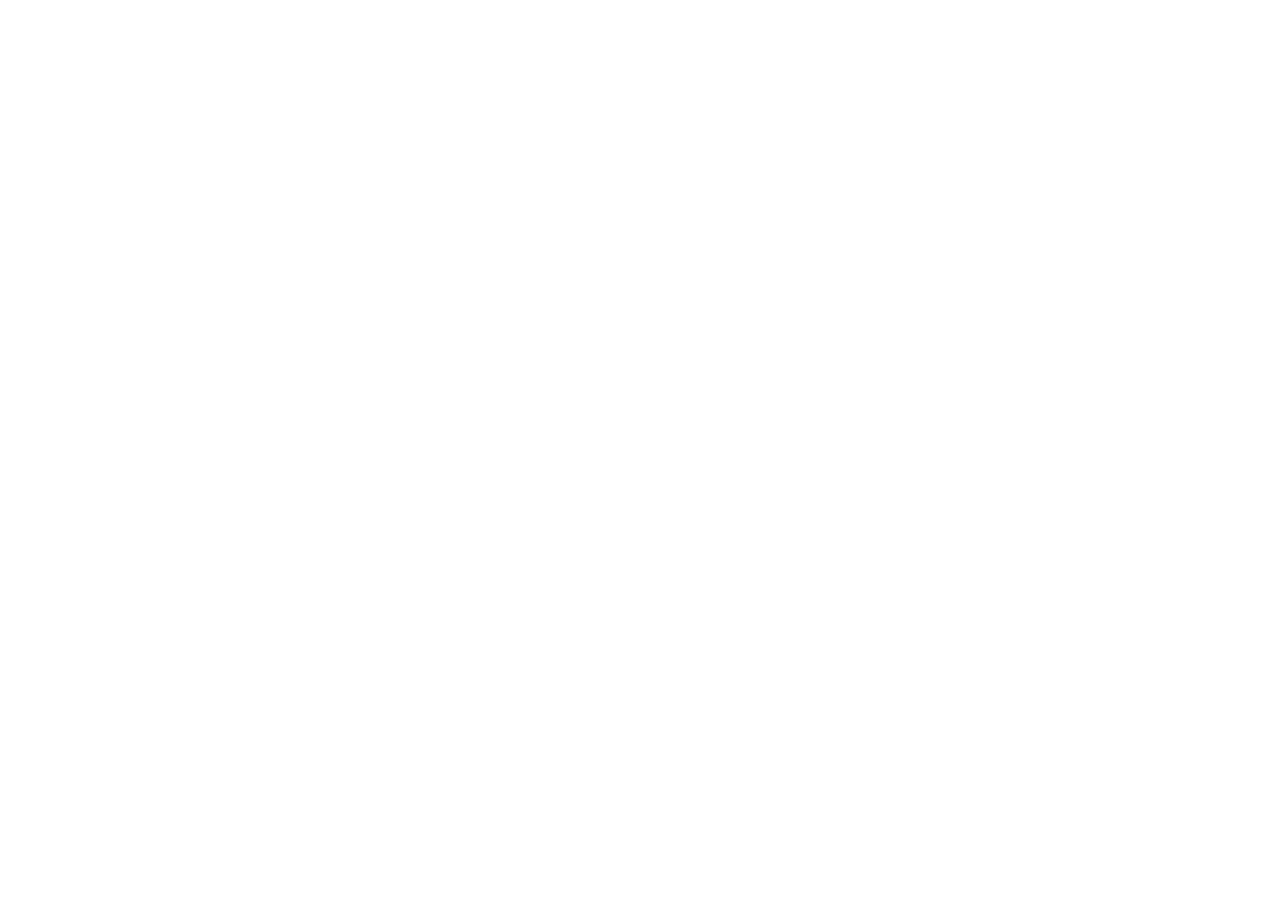
==== login.html @ 003c4fd1 "本地初始化" ====
<!DOCTYPE html>
<html lang="zh-CN">

<head>
    <meta charset="UTF-8">
    <meta name="viewport" content="width=device-width, user-scalable=no, initial-scale=1.0, maximum-scale=1.0, minimum-scale=1.0">
    <meta http-equiv="X-UA-Compatible" content="ie=edge">
    <title>Document</title>
</head>

<body>

</body>

</html>
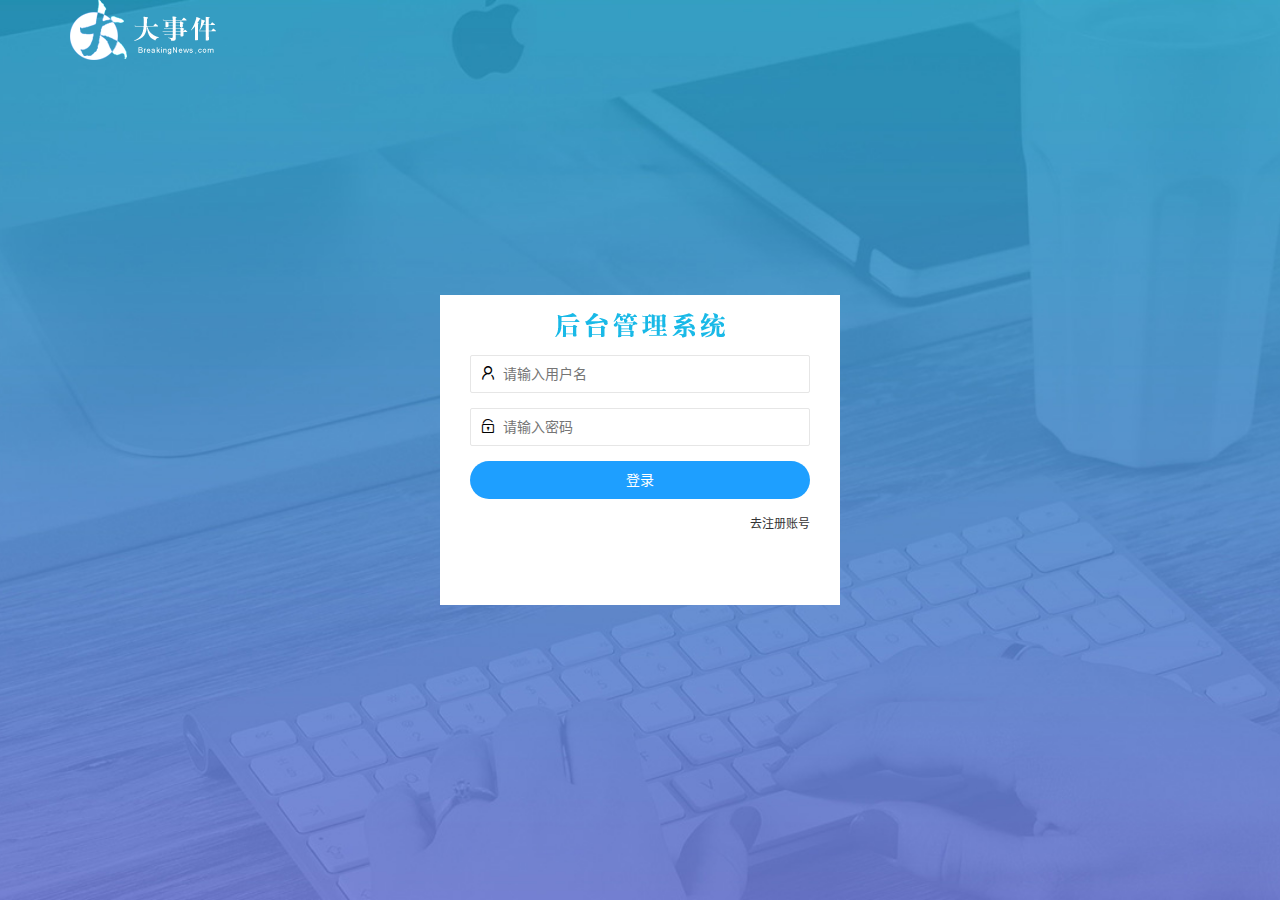
==== commit de3a3afa: "登陆界面完成" ====
--- a/login.html
+++ b/login.html
@@ -3,13 +3,93 @@
 
 <head>
     <meta charset="UTF-8">
-    <meta name="viewport" content="width=device-width, user-scalable=no, initial-scale=1.0, maximum-scale=1.0, minimum-scale=1.0">
+    <meta name="viewport"
+        content="width=device-width, user-scalable=no, initial-scale=1.0, maximum-scale=1.0, minimum-scale=1.0">
     <meta http-equiv="X-UA-Compatible" content="ie=edge">
     <title>Document</title>
+    <!-- 导入cyi的样式 -->
+    <link rel="stylesheet" href="./assets/lib/layui/css/layui.css">
+    <link rel="stylesheet" href="./assets/css/login.css">
 </head>
 
 <body>
+    <!-- 头部的 Logo 区域 -->
+    <div class="layui-main">
+        <img src="/assets/images/logo.png" alt="" />
+    </div>
 
+    <!-- 登录注册区域 -->
+    <div class="loginAndRegBox">
+        <div class="title-box"></div>
+        <!-- 登录的div -->
+        <div class="login-box">
+
+            <!-- 登录的表单 -->
+            <form class="layui-form" action="" id="form_login">
+                <!-- 用户名 -->
+                <div class="layui-form-item">
+                    <i class="layui-icon layui-icon-username"></i>
+                    <input type="text" name="username" required lay-verify="required" placeholder="请输入用户名"
+                        autocomplete="off" class="layui-input" />
+                </div>
+                <!-- 密码 -->
+                <div class="layui-form-item">
+                    <i class="layui-icon layui-icon-password"></i>
+                    <input type="password" name="password" required lay-verify="required|pwd" placeholder="请输入密码"
+                        autocomplete="off" class="layui-input" />
+                </div>
+                <!-- 登录按钮 -->
+                <div class="layui-form-item">
+                    <!-- 注意：表单提交按钮和普通按钮的区别，就是 lay-submit 属性 -->
+                    <button class="layui-btn layui-btn-radius layui-btn-normal layui-btn-fluid" lay-submit>登录</button>
+                </div>
+                <div class="layui-form-item links">
+                    <a href="javascript:;" id="link_reg">去注册账号</a>
+                </div>
+            </form>
+
+        </div>
+        <!-- 注册的div -->
+        <div class="reg-box">
+            <!-- 注册的表单 -->
+            <form class="layui-form" id="form_reg">
+                <!-- 用户名 -->
+                <div class="layui-form-item">
+                    <i class="layui-icon layui-icon-username"></i>
+                    <input type="text" name="username" required lay-verify="required" placeholder="请输入用户名"
+                        autocomplete="off" class="layui-input" />
+                </div>
+                <!-- 密码 -->
+                <div class="layui-form-item">
+                    <i class="layui-icon layui-icon-password"></i>
+                    <input type="password" name="password" required lay-verify="required|pwd" placeholder="请输入密码"
+                        autocomplete="off" class="layui-input" />
+                </div>
+                <!-- 密码确认框 -->
+                <div class="layui-form-item">
+                    <i class="layui-icon layui-icon-password"></i>
+                    <input type="password" name="repassword" required lay-verify="required|pwd|repwd" placeholder="再次确认密码"
+                        autocomplete="off" class="layui-input" />
+                </div>
+                <!-- 注册按钮 -->
+                <div class="layui-form-item">
+                    <!-- 注意：表单提交按钮和普通按钮的区别，就是 lay-submit 属性 -->
+                    <button class="layui-btn layui-btn-radius layui-btn-normal layui-btn-fluid" lay-submit>注册</button>
+                </div>
+                <div class="layui-form-item links">
+                    <a href="javascript:;" id="link_login">去登录</a>
+                </div>
+            </form>
+        </div>
+    </div>
+    <!-- 导入layui的js -->
+    <script src="./assets/lib/layui/layui.all.js"></script>
+    <!-- 导入jQuery -->
+    <script src="./assets/lib/jquery.js"></script>
+    <!-- 导入自己的封装js文件 -->
+    <script src="./assets/js/baseAPI.js"></script>
+    <!-- 导入自己的js文件 -->
+    <script src="./assets/js/login.js"></script>
 </body>
 
 </html>--- a/assets/lib/layui/css/layui.css
+++ b/assets/lib/layui/css/layui.css
@@ -0,0 +1,2 @@
+/** layui-v2.5.5 MIT License By https://www.layui.com */
+ .layui-inline,img{display:inline-block;vertical-align:middle}h1,h2,h3,h4,h5,h6{font-weight:400}.layui-edge,.layui-header,.layui-inline,.layui-main{position:relative}.layui-body,.layui-edge,.layui-elip{overflow:hidden}.layui-btn,.layui-edge,.layui-inline,img{vertical-align:middle}.layui-btn,.layui-disabled,.layui-icon,.layui-unselect{-moz-user-select:none;-webkit-user-select:none;-ms-user-select:none}.layui-elip,.layui-form-checkbox span,.layui-form-pane .layui-form-label{text-overflow:ellipsis;white-space:nowrap}.layui-breadcrumb,.layui-tree-btnGroup{visibility:hidden}blockquote,body,button,dd,div,dl,dt,form,h1,h2,h3,h4,h5,h6,input,li,ol,p,pre,td,textarea,th,ul{margin:0;padding:0;-webkit-tap-highlight-color:rgba(0,0,0,0)}a:active,a:hover{outline:0}img{border:none}li{list-style:none}table{border-collapse:collapse;border-spacing:0}h4,h5,h6{font-size:100%}button,input,optgroup,option,select,textarea{font-family:inherit;font-size:inherit;font-style:inherit;font-weight:inherit;outline:0}pre{white-space:pre-wrap;white-space:-moz-pre-wrap;white-space:-pre-wrap;white-space:-o-pre-wrap;word-wrap:break-word}body{line-height:24px;font:14px Helvetica Neue,Helvetica,PingFang SC,Tahoma,Arial,sans-serif}hr{height:1px;margin:10px 0;border:0;clear:both}a{color:#333;text-decoration:none}a:hover{color:#777}a cite{font-style:normal;*cursor:pointer}.layui-border-box,.layui-border-box *{box-sizing:border-box}.layui-box,.layui-box *{box-sizing:content-box}.layui-clear{clear:both;*zoom:1}.layui-clear:after{content:'\20';clear:both;*zoom:1;display:block;height:0}.layui-inline{*display:inline;*zoom:1}.layui-edge{display:inline-block;width:0;height:0;border-width:6px;border-style:dashed;border-color:transparent}.layui-edge-top{top:-4px;border-bottom-color:#999;border-bottom-style:solid}.layui-edge-right{border-left-color:#999;border-left-style:solid}.layui-edge-bottom{top:2px;border-top-color:#999;border-top-style:solid}.layui-edge-left{border-right-color:#999;border-right-style:solid}.layui-disabled,.layui-disabled:hover{color:#d2d2d2!important;cursor:not-allowed!important}.layui-circle{border-radius:100%}.layui-show{display:block!important}.layui-hide{display:none!important}@font-face{font-family:layui-icon;src:url(../font/iconfont.eot?v=250);src:url(../font/iconfont.eot?v=250#iefix) format('embedded-opentype'),url(../font/iconfont.woff2?v=250) format('woff2'),url(../font/iconfont.woff?v=250) format('woff'),url(../font/iconfont.ttf?v=250) format('truetype'),url(../font/iconfont.svg?v=250#layui-icon) format('svg')}.layui-icon{font-family:layui-icon!important;font-size:16px;font-style:normal;-webkit-font-smoothing:antialiased;-moz-osx-font-smoothing:grayscale}.layui-icon-reply-fill:before{content:"\e611"}.layui-icon-set-fill:before{content:"\e614"}.layui-icon-menu-fill:before{content:"\e60f"}.layui-icon-search:before{content:"\e615"}.layui-icon-share:before{content:"\e641"}.layui-icon-set-sm:before{content:"\e620"}.layui-icon-engine:before{content:"\e628"}.layui-icon-close:before{content:"\1006"}.layui-icon-close-fill:before{content:"\1007"}.layui-icon-chart-screen:before{content:"\e629"}.layui-icon-star:before{content:"\e600"}.layui-icon-circle-dot:before{content:"\e617"}.layui-icon-chat:before{content:"\e606"}.layui-icon-release:before{content:"\e609"}.layui-icon-list:before{content:"\e60a"}.layui-icon-chart:before{content:"\e62c"}.layui-icon-ok-circle:before{content:"\1005"}.layui-icon-layim-theme:before{content:"\e61b"}.layui-icon-table:before{content:"\e62d"}.layui-icon-right:before{content:"\e602"}.layui-icon-left:before{content:"\e603"}.layui-icon-cart-simple:before{content:"\e698"}.layui-icon-face-cry:before{content:"\e69c"}.layui-icon-face-smile:before{content:"\e6af"}.layui-icon-survey:before{content:"\e6b2"}.layui-icon-tree:before{content:"\e62e"}.layui-icon-upload-circle:before{content:"\e62f"}.layui-icon-add-circle:before{content:"\e61f"}.layui-icon-download-circle:before{content:"\e601"}.layui-icon-templeate-1:before{content:"\e630"}.layui-icon-util:before{content:"\e631"}.layui-icon-face-surprised:before{content:"\e664"}.layui-icon-edit:before{content:"\e642"}.layui-icon-speaker:before{content:"\e645"}.layui-icon-down:before{content:"\e61a"}.layui-icon-file:before{content:"\e621"}.layui-icon-layouts:before{content:"\e632"}.layui-icon-rate-half:before{content:"\e6c9"}.layui-icon-add-circle-fine:before{content:"\e608"}.layui-icon-prev-circle:before{content:"\e633"}.layui-icon-read:before{content:"\e705"}.layui-icon-404:before{content:"\e61c"}.layui-icon-carousel:before{content:"\e634"}.layui-icon-help:before{content:"\e607"}.layui-icon-code-circle:before{content:"\e635"}.layui-icon-water:before{content:"\e636"}.layui-icon-username:before{content:"\e66f"}.layui-icon-find-fill:before{content:"\e670"}.layui-icon-about:before{content:"\e60b"}.layui-icon-location:before{content:"\e715"}.layui-icon-up:before{content:"\e619"}.layui-icon-pause:before{content:"\e651"}.layui-icon-date:before{content:"\e637"}.layui-icon-layim-uploadfile:before{content:"\e61d"}.layui-icon-delete:before{content:"\e640"}.layui-icon-play:before{content:"\e652"}.layui-icon-top:before{content:"\e604"}.layui-icon-friends:before{content:"\e612"}.layui-icon-refresh-3:before{content:"\e9aa"}.layui-icon-ok:before{content:"\e605"}.layui-icon-layer:before{content:"\e638"}.layui-icon-face-smile-fine:before{content:"\e60c"}.layui-icon-dollar:before{content:"\e659"}.layui-icon-group:before{content:"\e613"}.layui-icon-layim-download:before{content:"\e61e"}.layui-icon-picture-fine:before{content:"\e60d"}.layui-icon-link:before{content:"\e64c"}.layui-icon-diamond:before{content:"\e735"}.layui-icon-log:before{content:"\e60e"}.layui-icon-rate-solid:before{content:"\e67a"}.layui-icon-fonts-del:before{content:"\e64f"}.layui-icon-unlink:before{content:"\e64d"}.layui-icon-fonts-clear:before{content:"\e639"}.layui-icon-triangle-r:before{content:"\e623"}.layui-icon-circle:before{content:"\e63f"}.layui-icon-radio:before{content:"\e643"}.layui-icon-align-center:before{content:"\e647"}.layui-icon-align-right:before{content:"\e648"}.layui-icon-align-left:before{content:"\e649"}.layui-icon-loading-1:before{content:"\e63e"}.layui-icon-return:before{content:"\e65c"}.layui-icon-fonts-strong:before{content:"\e62b"}.layui-icon-upload:before{content:"\e67c"}.layui-icon-dialogue:before{content:"\e63a"}.layui-icon-video:before{content:"\e6ed"}.layui-icon-headset:before{content:"\e6fc"}.layui-icon-cellphone-fine:before{content:"\e63b"}.layui-icon-add-1:before{content:"\e654"}.layui-icon-face-smile-b:before{content:"\e650"}.layui-icon-fonts-html:before{content:"\e64b"}.layui-icon-form:before{content:"\e63c"}.layui-icon-cart:before{content:"\e657"}.layui-icon-camera-fill:before{content:"\e65d"}.layui-icon-tabs:before{content:"\e62a"}.layui-icon-fonts-code:before{content:"\e64e"}.layui-icon-fire:before{content:"\e756"}.layui-icon-set:before{content:"\e716"}.layui-icon-fonts-u:before{content:"\e646"}.layui-icon-triangle-d:before{content:"\e625"}.layui-icon-tips:before{content:"\e702"}.layui-icon-picture:before{content:"\e64a"}.layui-icon-more-vertical:before{content:"\e671"}.layui-icon-flag:before{content:"\e66c"}.layui-icon-loading:before{content:"\e63d"}.layui-icon-fonts-i:before{content:"\e644"}.layui-icon-refresh-1:before{content:"\e666"}.layui-icon-rmb:before{content:"\e65e"}.layui-icon-home:before{content:"\e68e"}.layui-icon-user:before{content:"\e770"}.layui-icon-notice:before{content:"\e667"}.layui-icon-login-weibo:before{content:"\e675"}.layui-icon-voice:before{content:"\e688"}.layui-icon-upload-drag:before{content:"\e681"}.layui-icon-login-qq:before{content:"\e676"}.layui-icon-snowflake:before{content:"\e6b1"}.layui-icon-file-b:before{content:"\e655"}.layui-icon-template:before{content:"\e663"}.layui-icon-auz:before{content:"\e672"}.layui-icon-console:before{content:"\e665"}.layui-icon-app:before{content:"\e653"}.layui-icon-prev:before{content:"\e65a"}.layui-icon-website:before{content:"\e7ae"}.layui-icon-next:before{content:"\e65b"}.layui-icon-component:before{content:"\e857"}.layui-icon-more:before{content:"\e65f"}.layui-icon-login-wechat:before{content:"\e677"}.layui-icon-shrink-right:before{content:"\e668"}.layui-icon-spread-left:before{content:"\e66b"}.layui-icon-camera:before{content:"\e660"}.layui-icon-note:before{content:"\e66e"}.layui-icon-refresh:before{content:"\e669"}.layui-icon-female:before{content:"\e661"}.layui-icon-male:before{content:"\e662"}.layui-icon-password:before{content:"\e673"}.layui-icon-senior:before{content:"\e674"}.layui-icon-theme:before{content:"\e66a"}.layui-icon-tread:before{content:"\e6c5"}.layui-icon-praise:before{content:"\e6c6"}.layui-icon-star-fill:before{content:"\e658"}.layui-icon-rate:before{content:"\e67b"}.layui-icon-template-1:before{content:"\e656"}.layui-icon-vercode:before{content:"\e679"}.layui-icon-cellphone:before{content:"\e678"}.layui-icon-screen-full:before{content:"\e622"}.layui-icon-screen-restore:before{content:"\e758"}.layui-icon-cols:before{content:"\e610"}.layui-icon-export:before{content:"\e67d"}.layui-icon-print:before{content:"\e66d"}.layui-icon-slider:before{content:"\e714"}.layui-icon-addition:before{content:"\e624"}.layui-icon-subtraction:before{content:"\e67e"}.layui-icon-service:before{content:"\e626"}.layui-icon-transfer:before{content:"\e691"}.layui-main{width:1140px;margin:0 auto}.layui-header{z-index:1000;height:60px}.layui-header a:hover{transition:all .5s;-webkit-transition:all .5s}.layui-side{position:fixed;left:0;top:0;bottom:0;z-index:999;width:200px;overflow-x:hidden}.layui-side-scroll{position:relative;width:220px;height:100%;overflow-x:hidden}.layui-body{position:absolute;left:200px;right:0;top:0;bottom:0;z-index:998;width:auto;overflow-y:auto;box-sizing:border-box}.layui-layout-body{overflow:hidden}.layui-layout-admin .layui-header{background-color:#23262E}.layui-layout-admin .layui-side{top:60px;width:200px;overflow-x:hidden}.layui-layout-admin .layui-body{position:fixed;top:60px;bottom:44px}.layui-layout-admin .layui-main{width:auto;margin:0 15px}.layui-layout-admin .layui-footer{position:fixed;left:200px;right:0;bottom:0;height:44px;line-height:44px;padding:0 15px;background-color:#eee}.layui-layout-admin .layui-logo{position:absolute;left:0;top:0;width:200px;height:100%;line-height:60px;text-align:center;color:#009688;font-size:16px}.layui-layout-admin .layui-header .layui-nav{background:0 0}.layui-layout-left{position:absolute!important;left:200px;top:0}.layui-layout-right{position:absolute!important;right:0;top:0}.layui-container{position:relative;margin:0 auto;padding:0 15px;box-sizing:border-box}.layui-fluid{position:relative;margin:0 auto;padding:0 15px}.layui-row:after,.layui-row:before{content:'';display:block;clear:both}.layui-col-lg1,.layui-col-lg10,.layui-col-lg11,.layui-col-lg12,.layui-col-lg2,.layui-col-lg3,.layui-col-lg4,.layui-col-lg5,.layui-col-lg6,.layui-col-lg7,.layui-col-lg8,.layui-col-lg9,.layui-col-md1,.layui-col-md10,.layui-col-md11,.layui-col-md12,.layui-col-md2,.layui-col-md3,.layui-col-md4,.layui-col-md5,.layui-col-md6,.layui-col-md7,.layui-col-md8,.layui-col-md9,.layui-col-sm1,.layui-col-sm10,.layui-col-sm11,.layui-col-sm12,.layui-col-sm2,.layui-col-sm3,.layui-col-sm4,.layui-col-sm5,.layui-col-sm6,.layui-col-sm7,.layui-col-sm8,.layui-col-sm9,.layui-col-xs1,.layui-col-xs10,.layui-col-xs11,.layui-col-xs12,.layui-col-xs2,.layui-col-xs3,.layui-col-xs4,.layui-col-xs5,.layui-col-xs6,.layui-col-xs7,.layui-col-xs8,.layui-col-xs9{position:relative;display:block;box-sizing:border-box}.layui-col-xs1,.layui-col-xs10,.layui-col-xs11,.layui-col-xs12,.layui-col-xs2,.layui-col-xs3,.layui-col-xs4,.layui-col-xs5,.layui-col-xs6,.layui-col-xs7,.layui-col-xs8,.layui-col-xs9{float:left}.layui-col-xs1{width:8.33333333%}.layui-col-xs2{width:16.66666667%}.layui-col-xs3{width:25%}.layui-col-xs4{width:33.33333333%}.layui-col-xs5{width:41.66666667%}.layui-col-xs6{width:50%}.layui-col-xs7{width:58.33333333%}.layui-col-xs8{width:66.66666667%}.layui-col-xs9{width:75%}.layui-col-xs10{width:83.33333333%}.layui-col-xs11{width:91.66666667%}.layui-col-xs12{width:100%}.layui-col-xs-offset1{margin-left:8.33333333%}.layui-col-xs-offset2{margin-left:16.66666667%}.layui-col-xs-offset3{margin-left:25%}.layui-col-xs-offset4{margin-left:33.33333333%}.layui-col-xs-offset5{margin-left:41.66666667%}.layui-col-xs-offset6{margin-left:50%}.layui-col-xs-offset7{margin-left:58.33333333%}.layui-col-xs-offset8{margin-left:66.66666667%}.layui-col-xs-offset9{margin-left:75%}.layui-col-xs-offset10{margin-left:83.33333333%}.layui-col-xs-offset11{margin-left:91.66666667%}.layui-col-xs-offset12{margin-left:100%}@media screen and (max-width:768px){.layui-hide-xs{display:none!important}.layui-show-xs-block{display:block!important}.layui-show-xs-inline{display:inline!important}.layui-show-xs-inline-block{display:inline-block!important}}@media screen and (min-width:768px){.layui-container{width:750px}.layui-hide-sm{display:none!important}.layui-show-sm-block{display:block!important}.layui-show-sm-inline{display:inline!important}.layui-show-sm-inline-block{display:inline-block!important}.layui-col-sm1,.layui-col-sm10,.layui-col-sm11,.layui-col-sm12,.layui-col-sm2,.layui-col-sm3,.layui-col-sm4,.layui-col-sm5,.layui-col-sm6,.layui-col-sm7,.layui-col-sm8,.layui-col-sm9{float:left}.layui-col-sm1{width:8.33333333%}.layui-col-sm2{width:16.66666667%}.layui-col-sm3{width:25%}.layui-col-sm4{width:33.33333333%}.layui-col-sm5{width:41.66666667%}.layui-col-sm6{width:50%}.layui-col-sm7{width:58.33333333%}.layui-col-sm8{width:66.66666667%}.layui-col-sm9{width:75%}.layui-col-sm10{width:83.33333333%}.layui-col-sm11{width:91.66666667%}.layui-col-sm12{width:100%}.layui-col-sm-offset1{margin-left:8.33333333%}.layui-col-sm-offset2{margin-left:16.66666667%}.layui-col-sm-offset3{margin-left:25%}.layui-col-sm-offset4{margin-left:33.33333333%}.layui-col-sm-offset5{margin-left:41.66666667%}.layui-col-sm-offset6{margin-left:50%}.layui-col-sm-offset7{margin-left:58.33333333%}.layui-col-sm-offset8{margin-left:66.66666667%}.layui-col-sm-offset9{margin-left:75%}.layui-col-sm-offset10{margin-left:83.33333333%}.layui-col-sm-offset11{margin-left:91.66666667%}.layui-col-sm-offset12{margin-left:100%}}@media screen and (min-width:992px){.layui-container{width:970px}.layui-hide-md{display:none!important}.layui-show-md-block{display:block!important}.layui-show-md-inline{display:inline!important}.layui-show-md-inline-block{display:inline-block!important}.layui-col-md1,.layui-col-md10,.layui-col-md11,.layui-col-md12,.layui-col-md2,.layui-col-md3,.layui-col-md4,.layui-col-md5,.layui-col-md6,.layui-col-md7,.layui-col-md8,.layui-col-md9{float:left}.layui-col-md1{width:8.33333333%}.layui-col-md2{width:16.66666667%}.layui-col-md3{width:25%}.layui-col-md4{width:33.33333333%}.layui-col-md5{width:41.66666667%}.layui-col-md6{width:50%}.layui-col-md7{width:58.33333333%}.layui-col-md8{width:66.66666667%}.layui-col-md9{width:75%}.layui-col-md10{width:83.33333333%}.layui-col-md11{width:91.66666667%}.layui-col-md12{width:100%}.layui-col-md-offset1{margin-left:8.33333333%}.layui-col-md-offset2{margin-left:16.66666667%}.layui-col-md-offset3{margin-left:25%}.layui-col-md-offset4{margin-left:33.33333333%}.layui-col-md-offset5{margin-left:41.66666667%}.layui-col-md-offset6{margin-left:50%}.layui-col-md-offset7{margin-left:58.33333333%}.layui-col-md-offset8{margin-left:66.66666667%}.layui-col-md-offset9{margin-left:75%}.layui-col-md-offset10{margin-left:83.33333333%}.layui-col-md-offset11{margin-left:91.66666667%}.layui-col-md-offset12{margin-left:100%}}@media screen and (min-width:1200px){.layui-container{width:1170px}.layui-hide-lg{display:none!important}.layui-show-lg-block{display:block!important}.layui-show-lg-inline{display:inline!important}.layui-show-lg-inline-block{display:inline-block!important}.layui-col-lg1,.layui-col-lg10,.layui-col-lg11,.layui-col-lg12,.layui-col-lg2,.layui-col-lg3,.layui-col-lg4,.layui-col-lg5,.layui-col-lg6,.layui-col-lg7,.layui-col-lg8,.layui-col-lg9{float:left}.layui-col-lg1{width:8.33333333%}.layui-col-lg2{width:16.66666667%}.layui-col-lg3{width:25%}.layui-col-lg4{width:33.33333333%}.layui-col-lg5{width:41.66666667%}.layui-col-lg6{width:50%}.layui-col-lg7{width:58.33333333%}.layui-col-lg8{width:66.66666667%}.layui-col-lg9{width:75%}.layui-col-lg10{width:83.33333333%}.layui-col-lg11{width:91.66666667%}.layui-col-lg12{width:100%}.layui-col-lg-offset1{margin-left:8.33333333%}.layui-col-lg-offset2{margin-left:16.66666667%}.layui-col-lg-offset3{margin-left:25%}.layui-col-lg-offset4{margin-left:33.33333333%}.layui-col-lg-offset5{margin-left:41.66666667%}.layui-col-lg-offset6{margin-left:50%}.layui-col-lg-offset7{margin-left:58.33333333%}.layui-col-lg-offset8{margin-left:66.66666667%}.layui-col-lg-offset9{margin-left:75%}.layui-col-lg-offset10{margin-left:83.33333333%}.layui-col-lg-offset11{margin-left:91.66666667%}.layui-col-lg-offset12{margin-left:100%}}.layui-col-space1{margin:-.5px}.layui-col-space1>*{padding:.5px}.layui-col-space3{margin:-1.5px}.layui-col-space3>*{padding:1.5px}.layui-col-space5{margin:-2.5px}.layui-col-space5>*{padding:2.5px}.layui-col-space8{margin:-3.5px}.layui-col-space8>*{padding:3.5px}.layui-col-space10{margin:-5px}.layui-col-space10>*{padding:5px}.layui-col-space12{margin:-6px}.layui-col-space12>*{padding:6px}.layui-col-space15{margin:-7.5px}.layui-col-space15>*{padding:7.5px}.layui-col-space18{margin:-9px}.layui-col-space18>*{padding:9px}.layui-col-space20{margin:-10px}.layui-col-space20>*{padding:10px}.layui-col-space22{margin:-11px}.layui-col-space22>*{padding:11px}.layui-col-space25{margin:-12.5px}.layui-col-space25>*{padding:12.5px}.layui-col-space30{margin:-15px}.layui-col-space30>*{padding:15px}.layui-btn,.layui-input,.layui-select,.layui-textarea,.layui-upload-button{outline:0;-webkit-appearance:none;transition:all .3s;-webkit-transition:all .3s;box-sizing:border-box}.layui-elem-quote{margin-bottom:10px;padding:15px;line-height:22px;border-left:5px solid #009688;border-radius:0 2px 2px 0;background-color:#f2f2f2}.layui-quote-nm{border-style:solid;border-width:1px 1px 1px 5px;background:0 0}.layui-elem-field{margin-bottom:10px;padding:0;border-width:1px;border-style:solid}.layui-elem-field legend{margin-left:20px;padding:0 10px;font-size:20px;font-weight:300}.layui-field-title{margin:10px 0 20px;border-width:1px 0 0}.layui-field-box{padding:10px 15px}.layui-field-title .layui-field-box{padding:10px 0}.layui-progress{position:relative;height:6px;border-radius:20px;background-color:#e2e2e2}.layui-progress-bar{position:absolute;left:0;top:0;width:0;max-width:100%;height:6px;border-radius:20px;text-align:right;background-color:#5FB878;transition:all .3s;-webkit-transition:all .3s}.layui-progress-big,.layui-progress-big .layui-progress-bar{height:18px;line-height:18px}.layui-progress-text{position:relative;top:-20px;line-height:18px;font-size:12px;color:#666}.layui-progress-big .layui-progress-text{position:static;padding:0 10px;color:#fff}.layui-collapse{border-width:1px;border-style:solid;border-radius:2px}.layui-colla-content,.layui-colla-item{border-top-width:1px;border-top-style:solid}.layui-colla-item:first-child{border-top:none}.layui-colla-title{position:relative;height:42px;line-height:42px;padding:0 15px 0 35px;color:#333;background-color:#f2f2f2;cursor:pointer;font-size:14px;overflow:hidden}.layui-colla-content{display:none;padding:10px 15px;line-height:22px;color:#666}.layui-colla-icon{position:absolute;left:15px;top:0;font-size:14px}.layui-card{margin-bottom:15px;border-radius:2px;background-color:#fff;box-shadow:0 1px 2px 0 rgba(0,0,0,.05)}.layui-card:last-child{margin-bottom:0}.layui-card-header{position:relative;height:42px;line-height:42px;padding:0 15px;border-bottom:1px solid #f6f6f6;color:#333;border-radius:2px 2px 0 0;font-size:14px}.layui-bg-black,.layui-bg-blue,.layui-bg-cyan,.layui-bg-green,.layui-bg-orange,.layui-bg-red{color:#fff!important}.layui-card-body{position:relative;padding:10px 15px;line-height:24px}.layui-card-body[pad15]{padding:15px}.layui-card-body[pad20]{padding:20px}.layui-card-body .layui-table{margin:5px 0}.layui-card .layui-tab{margin:0}.layui-panel-window{position:relative;padding:15px;border-radius:0;border-top:5px solid #E6E6E6;background-color:#fff}.layui-auxiliar-moving{position:fixed;left:0;right:0;top:0;bottom:0;width:100%;height:100%;background:0 0;z-index:9999999999}.layui-form-label,.layui-form-mid,.layui-form-select,.layui-input-block,.layui-input-inline,.layui-textarea{position:relative}.layui-bg-red{background-color:#FF5722!important}.layui-bg-orange{background-color:#FFB800!important}.layui-bg-green{background-color:#009688!important}.layui-bg-cyan{background-color:#2F4056!important}.layui-bg-blue{background-color:#1E9FFF!important}.layui-bg-black{background-color:#393D49!important}.layui-bg-gray{background-color:#eee!important;color:#666!important}.layui-badge-rim,.layui-colla-content,.layui-colla-item,.layui-collapse,.layui-elem-field,.layui-form-pane .layui-form-item[pane],.layui-form-pane .layui-form-label,.layui-input,.layui-layedit,.layui-layedit-tool,.layui-quote-nm,.layui-select,.layui-tab-bar,.layui-tab-card,.layui-tab-title,.layui-tab-title .layui-this:after,.layui-textarea{border-color:#e6e6e6}.layui-timeline-item:before,hr{background-color:#e6e6e6}.layui-text{line-height:22px;font-size:14px;color:#666}.layui-text h1,.layui-text h2,.layui-text h3{font-weight:500;color:#333}.layui-text h1{font-size:30px}.layui-text h2{font-size:24px}.layui-text h3{font-size:18px}.layui-text a:not(.layui-btn){color:#01AAED}.layui-text a:not(.layui-btn):hover{text-decoration:underline}.layui-text ul{padding:5px 0 5px 15px}.layui-text ul li{margin-top:5px;list-style-type:disc}.layui-text em,.layui-word-aux{color:#999!important;padding:0 5px!important}.layui-btn{display:inline-block;height:38px;line-height:38px;padding:0 18px;background-color:#009688;color:#fff;white-space:nowrap;text-align:center;font-size:14px;border:none;border-radius:2px;cursor:pointer}.layui-btn:hover{opacity:.8;filter:alpha(opacity=80);color:#fff}.layui-btn:active{opacity:1;filter:alpha(opacity=100)}.layui-btn+.layui-btn{margin-left:10px}.layui-btn-container{font-size:0}.layui-btn-container .layui-btn{margin-right:10px;margin-bottom:10px}.layui-btn-container .layui-btn+.layui-btn{margin-left:0}.layui-table .layui-btn-container .layui-btn{margin-bottom:9px}.layui-btn-radius{border-radius:100px}.layui-btn .layui-icon{margin-right:3px;font-size:18px;vertical-align:bottom;vertical-align:middle\9}.layui-btn-primary{border:1px solid #C9C9C9;background-color:#fff;color:#555}.layui-btn-primary:hover{border-color:#009688;color:#333}.layui-btn-normal{background-color:#1E9FFF}.layui-btn-warm{background-color:#FFB800}.layui-btn-danger{background-color:#FF5722}.layui-btn-checked{background-color:#5FB878}.layui-btn-disabled,.layui-btn-disabled:active,.layui-btn-disabled:hover{border:1px solid #e6e6e6;background-color:#FBFBFB;color:#C9C9C9;cursor:not-allowed;opacity:1}.layui-btn-lg{height:44px;line-height:44px;padding:0 25px;font-size:16px}.layui-btn-sm{height:30px;line-height:30px;padding:0 10px;font-size:12px}.layui-btn-sm i{font-size:16px!important}.layui-btn-xs{height:22px;line-height:22px;padding:0 5px;font-size:12px}.layui-btn-xs i{font-size:14px!important}.layui-btn-group{display:inline-block;vertical-align:middle;font-size:0}.layui-btn-group .layui-btn{margin-left:0!important;margin-right:0!important;border-left:1px solid rgba(255,255,255,.5);border-radius:0}.layui-btn-group .layui-btn-primary{border-left:none}.layui-btn-group .layui-btn-primary:hover{border-color:#C9C9C9;color:#009688}.layui-btn-group .layui-btn:first-child{border-left:none;border-radius:2px 0 0 2px}.layui-btn-group .layui-btn-primary:first-child{border-left:1px solid #c9c9c9}.layui-btn-group .layui-btn:last-child{border-radius:0 2px 2px 0}.layui-btn-group .layui-btn+.layui-btn{margin-left:0}.layui-btn-group+.layui-btn-group{margin-left:10px}.layui-btn-fluid{width:100%}.layui-input,.layui-select,.layui-textarea{height:38px;line-height:1.3;line-height:38px\9;border-width:1px;border-style:solid;background-color:#fff;border-radius:2px}.layui-input::-webkit-input-placeholder,.layui-select::-webkit-input-placeholder,.layui-textarea::-webkit-input-placeholder{line-height:1.3}.layui-input,.layui-textarea{display:block;width:100%;padding-left:10px}.layui-input:hover,.layui-textarea:hover{border-color:#D2D2D2!important}.layui-input:focus,.layui-textarea:focus{border-color:#C9C9C9!important}.layui-textarea{min-height:100px;height:auto;line-height:20px;padding:6px 10px;resize:vertical}.layui-select{padding:0 10px}.layui-form input[type=checkbox],.layui-form input[type=radio],.layui-form select{display:none}.layui-form [lay-ignore]{display:initial}.layui-form-item{margin-bottom:15px;clear:both;*zoom:1}.layui-form-item:after{content:'\20';clear:both;*zoom:1;display:block;height:0}.layui-form-label{float:left;display:block;padding:9px 15px;width:80px;font-weight:400;line-height:20px;text-align:right}.layui-form-label-col{display:block;float:none;padding:9px 0;line-height:20px;text-align:left}.layui-form-item .layui-inline{margin-bottom:5px;margin-right:10px}.layui-input-block{margin-left:110px;min-height:36px}.layui-input-inline{display:inline-block;vertical-align:middle}.layui-form-item .layui-input-inline{float:left;width:190px;margin-right:10px}.layui-form-text .layui-input-inline{width:auto}.layui-form-mid{float:left;display:block;padding:9px 0!important;line-height:20px;margin-right:10px}.layui-form-danger+.layui-form-select .layui-input,.layui-form-danger:focus{border-color:#FF5722!important}.layui-form-select .layui-input{padding-right:30px;cursor:pointer}.layui-form-select .layui-edge{position:absolute;right:10px;top:50%;margin-top:-3px;cursor:pointer;border-width:6px;border-top-color:#c2c2c2;border-top-style:solid;transition:all .3s;-webkit-transition:all .3s}.layui-form-select dl{display:none;position:absolute;left:0;top:42px;padding:5px 0;z-index:899;min-width:100%;border:1px solid #d2d2d2;max-height:300px;overflow-y:auto;background-color:#fff;border-radius:2px;box-shadow:0 2px 4px rgba(0,0,0,.12);box-sizing:border-box}.layui-form-select dl dd,.layui-form-select dl dt{padding:0 10px;line-height:36px;white-space:nowrap;overflow:hidden;text-overflow:ellipsis}.layui-form-select dl dt{font-size:12px;color:#999}.layui-form-select dl dd{cursor:pointer}.layui-form-select dl dd:hover{background-color:#f2f2f2;-webkit-transition:.5s all;transition:.5s all}.layui-form-select .layui-select-group dd{padding-left:20px}.layui-form-select dl dd.layui-select-tips{padding-left:10px!important;color:#999}.layui-form-select dl dd.layui-this{background-color:#5FB878;color:#fff}.layui-form-checkbox,.layui-form-select dl dd.layui-disabled{background-color:#fff}.layui-form-selected dl{display:block}.layui-form-checkbox,.layui-form-checkbox *,.layui-form-switch{display:inline-block;vertical-align:middle}.layui-form-selected .layui-edge{margin-top:-9px;-webkit-transform:rotate(180deg);transform:rotate(180deg);margin-top:-3px\9}:root .layui-form-selected .layui-edge{margin-top:-9px\0/IE9}.layui-form-selectup dl{top:auto;bottom:42px}.layui-select-none{margin:5px 0;text-align:center;color:#999}.layui-select-disabled .layui-disabled{border-color:#eee!important}.layui-select-disabled .layui-edge{border-top-color:#d2d2d2}.layui-form-checkbox{position:relative;height:30px;line-height:30px;margin-right:10px;padding-right:30px;cursor:pointer;font-size:0;-webkit-transition:.1s linear;transition:.1s linear;box-sizing:border-box}.layui-form-checkbox span{padding:0 10px;height:100%;font-size:14px;border-radius:2px 0 0 2px;background-color:#d2d2d2;color:#fff;overflow:hidden}.layui-form-checkbox:hover span{background-color:#c2c2c2}.layui-form-checkbox i{position:absolute;right:0;top:0;width:30px;height:28px;border:1px solid #d2d2d2;border-left:none;border-radius:0 2px 2px 0;color:#fff;font-size:20px;text-align:center}.layui-form-checkbox:hover i{border-color:#c2c2c2;color:#c2c2c2}.layui-form-checked,.layui-form-checked:hover{border-color:#5FB878}.layui-form-checked span,.layui-form-checked:hover span{background-color:#5FB878}.layui-form-checked i,.layui-form-checked:hover i{color:#5FB878}.layui-form-item .layui-form-checkbox{margin-top:4px}.layui-form-checkbox[lay-skin=primary]{height:auto!important;line-height:normal!important;min-width:18px;min-height:18px;border:none!important;margin-right:0;padding-left:28px;padding-right:0;background:0 0}.layui-form-checkbox[lay-skin=primary] span{padding-left:0;padding-right:15px;line-height:18px;background:0 0;color:#666}.layui-form-checkbox[lay-skin=primary] i{right:auto;left:0;width:16px;height:16px;line-height:16px;border:1px solid #d2d2d2;font-size:12px;border-radius:2px;background-color:#fff;-webkit-transition:.1s linear;transition:.1s linear}.layui-form-checkbox[lay-skin=primary]:hover i{border-color:#5FB878;color:#fff}.layui-form-checked[lay-skin=primary] i{border-color:#5FB878!important;background-color:#5FB878;color:#fff}.layui-checkbox-disbaled[lay-skin=primary] span{background:0 0!important;color:#c2c2c2}.layui-checkbox-disbaled[lay-skin=primary]:hover i{border-color:#d2d2d2}.layui-form-item .layui-form-checkbox[lay-skin=primary]{margin-top:10px}.layui-form-switch{position:relative;height:22px;line-height:22px;min-width:35px;padding:0 5px;margin-top:8px;border:1px solid #d2d2d2;border-radius:20px;cursor:pointer;background-color:#fff;-webkit-transition:.1s linear;transition:.1s linear}.layui-form-switch i{position:absolute;left:5px;top:3px;width:16px;height:16px;border-radius:20px;background-color:#d2d2d2;-webkit-transition:.1s linear;transition:.1s linear}.layui-form-switch em{position:relative;top:0;width:25px;margin-left:21px;padding:0!important;text-align:center!important;color:#999!important;font-style:normal!important;font-size:12px}.layui-form-onswitch{border-color:#5FB878;background-color:#5FB878}.layui-checkbox-disbaled,.layui-checkbox-disbaled i{border-color:#e2e2e2!important}.layui-form-onswitch i{left:100%;margin-left:-21px;background-color:#fff}.layui-form-onswitch em{margin-left:5px;margin-right:21px;color:#fff!important}.layui-checkbox-disbaled span{background-color:#e2e2e2!important}.layui-checkbox-disbaled:hover i{color:#fff!important}[lay-radio]{display:none}.layui-form-radio,.layui-form-radio *{display:inline-block;vertical-align:middle}.layui-form-radio{line-height:28px;margin:6px 10px 0 0;padding-right:10px;cursor:pointer;font-size:0}.layui-form-radio *{font-size:14px}.layui-form-radio>i{margin-right:8px;font-size:22px;color:#c2c2c2}.layui-form-radio>i:hover,.layui-form-radioed>i{color:#5FB878}.layui-radio-disbaled>i{color:#e2e2e2!important}.layui-form-pane .layui-form-label{width:110px;padding:8px 15px;height:38px;line-height:20px;border-width:1px;border-style:solid;border-radius:2px 0 0 2px;text-align:center;background-color:#FBFBFB;overflow:hidden;box-sizing:border-box}.layui-form-pane .layui-input-inline{margin-left:-1px}.layui-form-pane .layui-input-block{margin-left:110px;left:-1px}.layui-form-pane .layui-input{border-radius:0 2px 2px 0}.layui-form-pane .layui-form-text .layui-form-label{float:none;width:100%;border-radius:2px;box-sizing:border-box;text-align:left}.layui-form-pane .layui-form-text .layui-input-inline{display:block;margin:0;top:-1px;clear:both}.layui-form-pane .layui-form-text .layui-input-block{margin:0;left:0;top:-1px}.layui-form-pane .layui-form-text .layui-textarea{min-height:100px;border-radius:0 0 2px 2px}.layui-form-pane .layui-form-checkbox{margin:4px 0 4px 10px}.layui-form-pane .layui-form-radio,.layui-form-pane .layui-form-switch{margin-top:6px;margin-left:10px}.layui-form-pane .layui-form-item[pane]{position:relative;border-width:1px;border-style:solid}.layui-form-pane .layui-form-item[pane] .layui-form-label{position:absolute;left:0;top:0;height:100%;border-width:0 1px 0 0}.layui-form-pane .layui-form-item[pane] .layui-input-inline{margin-left:110px}@media screen and (max-width:450px){.layui-form-item .layui-form-label{text-overflow:ellipsis;overflow:hidden;white-space:nowrap}.layui-form-item .layui-inline{display:block;margin-right:0;margin-bottom:20px;clear:both}.layui-form-item .layui-inline:after{content:'\20';clear:both;display:block;height:0}.layui-form-item .layui-input-inline{display:block;float:none;left:-3px;width:auto;margin:0 0 10px 112px}.layui-form-item .layui-input-inline+.layui-form-mid{margin-left:110px;top:-5px;padding:0}.layui-form-item .layui-form-checkbox{margin-right:5px;margin-bottom:5px}}.layui-layedit{border-width:1px;border-style:solid;border-radius:2px}.layui-layedit-tool{padding:3px 5px;border-bottom-width:1px;border-bottom-style:solid;font-size:0}.layedit-tool-fixed{position:fixed;top:0;border-top:1px solid #e2e2e2}.layui-layedit-tool .layedit-tool-mid,.layui-layedit-tool .layui-icon{display:inline-block;vertical-align:middle;text-align:center;font-size:14px}.layui-layedit-tool .layui-icon{position:relative;width:32px;height:30px;line-height:30px;margin:3px 5px;color:#777;cursor:pointer;border-radius:2px}.layui-layedit-tool .layui-icon:hover{color:#393D49}.layui-layedit-tool .layui-icon:active{color:#000}.layui-layedit-tool .layedit-tool-active{background-color:#e2e2e2;color:#000}.layui-layedit-tool .layui-disabled,.layui-layedit-tool .layui-disabled:hover{color:#d2d2d2;cursor:not-allowed}.layui-layedit-tool .layedit-tool-mid{width:1px;height:18px;margin:0 10px;background-color:#d2d2d2}.layedit-tool-html{width:50px!important;font-size:30px!important}.layedit-tool-b,.layedit-tool-code,.layedit-tool-help{font-size:16px!important}.layedit-tool-d,.layedit-tool-face,.layedit-tool-image,.layedit-tool-unlink{font-size:18px!important}.layedit-tool-image input{position:absolute;font-size:0;left:0;top:0;width:100%;height:100%;opacity:.01;filter:Alpha(opacity=1);cursor:pointer}.layui-layedit-iframe iframe{display:block;width:100%}#LAY_layedit_code{overflow:hidden}.layui-laypage{display:inline-block;*display:inline;*zoom:1;vertical-align:middle;margin:10px 0;font-size:0}.layui-laypage>a:first-child,.layui-laypage>a:first-child em{border-radius:2px 0 0 2px}.layui-laypage>a:last-child,.layui-laypage>a:last-child em{border-radius:0 2px 2px 0}.layui-laypage>:first-child{margin-left:0!important}.layui-laypage>:last-child{margin-right:0!important}.layui-laypage a,.layui-laypage button,.layui-laypage input,.layui-laypage select,.layui-laypage span{border:1px solid #e2e2e2}.layui-laypage a,.layui-laypage span{display:inline-block;*display:inline;*zoom:1;vertical-align:middle;padding:0 15px;height:28px;line-height:28px;margin:0 -1px 5px 0;background-color:#fff;color:#333;font-size:12px}.layui-flow-more a *,.layui-laypage input,.layui-table-view select[lay-ignore]{display:inline-block}.layui-laypage a:hover{color:#009688}.layui-laypage em{font-style:normal}.layui-laypage .layui-laypage-spr{color:#999;font-weight:700}.layui-laypage a{text-decoration:none}.layui-laypage .layui-laypage-curr{position:relative}.layui-laypage .layui-laypage-curr em{position:relative;color:#fff}.layui-laypage .layui-laypage-curr .layui-laypage-em{position:absolute;left:-1px;top:-1px;padding:1px;width:100%;height:100%;background-color:#009688}.layui-laypage-em{border-radius:2px}.layui-laypage-next em,.layui-laypage-prev em{font-family:Sim sun;font-size:16px}.layui-laypage .layui-laypage-count,.layui-laypage .layui-laypage-limits,.layui-laypage .layui-laypage-refresh,.layui-laypage .layui-laypage-skip{margin-left:10px;margin-right:10px;padding:0;border:none}.layui-laypage .layui-laypage-limits,.layui-laypage .layui-laypage-refresh{vertical-align:top}.layui-laypage .layui-laypage-refresh i{font-size:18px;cursor:pointer}.layui-laypage select{height:22px;padding:3px;border-radius:2px;cursor:pointer}.layui-laypage .layui-laypage-skip{height:30px;line-height:30px;color:#999}.layui-laypage button,.layui-laypage input{height:30px;line-height:30px;border-radius:2px;vertical-align:top;background-color:#fff;box-sizing:border-box}.layui-laypage input{width:40px;margin:0 10px;padding:0 3px;text-align:center}.layui-laypage input:focus,.layui-laypage select:focus{border-color:#009688!important}.layui-laypage button{margin-left:10px;padding:0 10px;cursor:pointer}.layui-table,.layui-table-view{margin:10px 0}.layui-flow-more{margin:10px 0;text-align:center;color:#999;font-size:14px}.layui-flow-more a{height:32px;line-height:32px}.layui-flow-more a *{vertical-align:top}.layui-flow-more a cite{padding:0 20px;border-radius:3px;background-color:#eee;color:#333;font-style:normal}.layui-flow-more a cite:hover{opacity:.8}.layui-flow-more a i{font-size:30px;color:#737383}.layui-table{width:100%;background-color:#fff;color:#666}.layui-table tr{transition:all .3s;-webkit-transition:all .3s}.layui-table th{text-align:left;font-weight:400}.layui-table tbody tr:hover,.layui-table thead tr,.layui-table-click,.layui-table-header,.layui-table-hover,.layui-table-mend,.layui-table-patch,.layui-table-tool,.layui-table-total,.layui-table-total tr,.layui-table[lay-even] tr:nth-child(even){background-color:#f2f2f2}.layui-table td,.layui-table th,.layui-table-col-set,.layui-table-fixed-r,.layui-table-grid-down,.layui-table-header,.layui-table-page,.layui-table-tips-main,.layui-table-tool,.layui-table-total,.layui-table-view,.layui-table[lay-skin=line],.layui-table[lay-skin=row]{border-width:1px;border-style:solid;border-color:#e6e6e6}.layui-table td,.layui-table th{position:relative;padding:9px 15px;min-height:20px;line-height:20px;font-size:14px}.layui-table[lay-skin=line] td,.layui-table[lay-skin=line] th{border-width:0 0 1px}.layui-table[lay-skin=row] td,.layui-table[lay-skin=row] th{border-width:0 1px 0 0}.layui-table[lay-skin=nob] td,.layui-table[lay-skin=nob] th{border:none}.layui-table img{max-width:100px}.layui-table[lay-size=lg] td,.layui-table[lay-size=lg] th{padding:15px 30px}.layui-table-view .layui-table[lay-size=lg] .layui-table-cell{height:40px;line-height:40px}.layui-table[lay-size=sm] td,.layui-table[lay-size=sm] th{font-size:12px;padding:5px 10px}.layui-table-view .layui-table[lay-size=sm] .layui-table-cell{height:20px;line-height:20px}.layui-table[lay-data]{display:none}.layui-table-box{position:relative;overflow:hidden}.layui-table-view .layui-table{position:relative;width:auto;margin:0}.layui-table-view .layui-table[lay-skin=line]{border-width:0 1px 0 0}.layui-table-view .layui-table[lay-skin=row]{border-width:0 0 1px}.layui-table-view .layui-table td,.layui-table-view .layui-table th{padding:5px 0;border-top:none;border-left:none}.layui-table-view .layui-table th.layui-unselect .layui-table-cell span{cursor:pointer}.layui-table-view .layui-table td{cursor:default}.layui-table-view .layui-table td[data-edit=text]{cursor:text}.layui-table-view .layui-form-checkbox[lay-skin=primary] i{width:18px;height:18px}.layui-table-view .layui-form-radio{line-height:0;padding:0}.layui-table-view .layui-form-radio>i{margin:0;font-size:20px}.layui-table-init{position:absolute;left:0;top:0;width:100%;height:100%;text-align:center;z-index:110}.layui-table-init .layui-icon{position:absolute;left:50%;top:50%;margin:-15px 0 0 -15px;font-size:30px;color:#c2c2c2}.layui-table-header{border-width:0 0 1px;overflow:hidden}.layui-table-header .layui-table{margin-bottom:-1px}.layui-table-tool .layui-inline[lay-event]{position:relative;width:26px;height:26px;padding:5px;line-height:16px;margin-right:10px;text-align:center;color:#333;border:1px solid #ccc;cursor:pointer;-webkit-transition:.5s all;transition:.5s all}.layui-table-tool .layui-inline[lay-event]:hover{border:1px solid #999}.layui-table-tool-temp{padding-right:120px}.layui-table-tool-self{position:absolute;right:17px;top:10px}.layui-table-tool .layui-table-tool-self .layui-inline[lay-event]{margin:0 0 0 10px}.layui-table-tool-panel{position:absolute;top:29px;left:-1px;padding:5px 0;min-width:150px;min-height:40px;border:1px solid #d2d2d2;text-align:left;overflow-y:auto;background-color:#fff;box-shadow:0 2px 4px rgba(0,0,0,.12)}.layui-table-cell,.layui-table-tool-panel li{overflow:hidden;text-overflow:ellipsis;white-space:nowrap}.layui-table-tool-panel li{padding:0 10px;line-height:30px;-webkit-transition:.5s all;transition:.5s all}.layui-table-tool-panel li .layui-form-checkbox[lay-skin=primary]{width:100%;padding-left:28px}.layui-table-tool-panel li:hover{background-color:#f2f2f2}.layui-table-tool-panel li .layui-form-checkbox[lay-skin=primary] i{position:absolute;left:0;top:0}.layui-table-tool-panel li .layui-form-checkbox[lay-skin=primary] span{padding:0}.layui-table-tool .layui-table-tool-self .layui-table-tool-panel{left:auto;right:-1px}.layui-table-col-set{position:absolute;right:0;top:0;width:20px;height:100%;border-width:0 0 0 1px;background-color:#fff}.layui-table-sort{width:10px;height:20px;margin-left:5px;cursor:pointer!important}.layui-table-sort .layui-edge{position:absolute;left:5px;border-width:5px}.layui-table-sort .layui-table-sort-asc{top:3px;border-top:none;border-bottom-style:solid;border-bottom-color:#b2b2b2}.layui-table-sort .layui-table-sort-asc:hover{border-bottom-color:#666}.layui-table-sort .layui-table-sort-desc{bottom:5px;border-bottom:none;border-top-style:solid;border-top-color:#b2b2b2}.layui-table-sort .layui-table-sort-desc:hover{border-top-color:#666}.layui-table-sort[lay-sort=asc] .layui-table-sort-asc{border-bottom-color:#000}.layui-table-sort[lay-sort=desc] .layui-table-sort-desc{border-top-color:#000}.layui-table-cell{height:28px;line-height:28px;padding:0 15px;position:relative;box-sizing:border-box}.layui-table-cell .layui-form-checkbox[lay-skin=primary]{top:-1px;padding:0}.layui-table-cell .layui-table-link{color:#01AAED}.laytable-cell-checkbox,.laytable-cell-numbers,.laytable-cell-radio,.laytable-cell-space{padding:0;text-align:center}.layui-table-body{position:relative;overflow:auto;margin-right:-1px;margin-bottom:-1px}.layui-table-body .layui-none{line-height:26px;padding:15px;text-align:center;color:#999}.layui-table-fixed{position:absolute;left:0;top:0;z-index:101}.layui-table-fixed .layui-table-body{overflow:hidden}.layui-table-fixed-l{box-shadow:0 -1px 8px rgba(0,0,0,.08)}.layui-table-fixed-r{left:auto;right:-1px;border-width:0 0 0 1px;box-shadow:-1px 0 8px rgba(0,0,0,.08)}.layui-table-fixed-r .layui-table-header{position:relative;overflow:visible}.layui-table-mend{position:absolute;right:-49px;top:0;height:100%;width:50px}.layui-table-tool{position:relative;z-index:890;width:100%;min-height:50px;line-height:30px;padding:10px 15px;border-width:0 0 1px}.layui-table-tool .layui-btn-container{margin-bottom:-10px}.layui-table-page,.layui-table-total{border-width:1px 0 0;margin-bottom:-1px;overflow:hidden}.layui-table-page{position:relative;width:100%;padding:7px 7px 0;height:41px;font-size:12px;white-space:nowrap}.layui-table-page>div{height:26px}.layui-table-page .layui-laypage{margin:0}.layui-table-page .layui-laypage a,.layui-table-page .layui-laypage span{height:26px;line-height:26px;margin-bottom:10px;border:none;background:0 0}.layui-table-page .layui-laypage a,.layui-table-page .layui-laypage span.layui-laypage-curr{padding:0 12px}.layui-table-page .layui-laypage span{margin-left:0;padding:0}.layui-table-page .layui-laypage .layui-laypage-prev{margin-left:-7px!important}.layui-table-page .layui-laypage .layui-laypage-curr .layui-laypage-em{left:0;top:0;padding:0}.layui-table-page .layui-laypage button,.layui-table-page .layui-laypage input{height:26px;line-height:26px}.layui-table-page .layui-laypage input{width:40px}.layui-table-page .layui-laypage button{padding:0 10px}.layui-table-page select{height:18px}.layui-table-patch .layui-table-cell{padding:0;width:30px}.layui-table-edit{position:absolute;left:0;top:0;width:100%;height:100%;padding:0 14px 1px;border-radius:0;box-shadow:1px 1px 20px rgba(0,0,0,.15)}.layui-table-edit:focus{border-color:#5FB878!important}select.layui-table-edit{padding:0 0 0 10px;border-color:#C9C9C9}.layui-table-view .layui-form-checkbox,.layui-table-view .layui-form-radio,.layui-table-view .layui-form-switch{top:0;margin:0;box-sizing:content-box}.layui-table-view .layui-form-checkbox{top:-1px;height:26px;line-height:26px}.layui-table-view .layui-form-checkbox i{height:26px}.layui-table-grid .layui-table-cell{overflow:visible}.layui-table-grid-down{position:absolute;top:0;right:0;width:26px;height:100%;padding:5px 0;border-width:0 0 0 1px;text-align:center;background-color:#fff;color:#999;cursor:pointer}.layui-table-grid-down .layui-icon{position:absolute;top:50%;left:50%;margin:-8px 0 0 -8px}.layui-table-grid-down:hover{background-color:#fbfbfb}body .layui-table-tips .layui-layer-content{background:0 0;padding:0;box-shadow:0 1px 6px rgba(0,0,0,.12)}.layui-table-tips-main{margin:-44px 0 0 -1px;max-height:150px;padding:8px 15px;font-size:14px;overflow-y:scroll;background-color:#fff;color:#666}.layui-table-tips-c{position:absolute;right:-3px;top:-13px;width:20px;height:20px;padding:3px;cursor:pointer;background-color:#666;border-radius:50%;color:#fff}.layui-table-tips-c:hover{background-color:#777}.layui-table-tips-c:before{position:relative;right:-2px}.layui-upload-file{display:none!important;opacity:.01;filter:Alpha(opacity=1)}.layui-upload-drag,.layui-upload-form,.layui-upload-wrap{display:inline-block}.layui-upload-list{margin:10px 0}.layui-upload-choose{padding:0 10px;color:#999}.layui-upload-drag{position:relative;padding:30px;border:1px dashed #e2e2e2;background-color:#fff;text-align:center;cursor:pointer;color:#999}.layui-upload-drag .layui-icon{font-size:50px;color:#009688}.layui-upload-drag[lay-over]{border-color:#009688}.layui-upload-iframe{position:absolute;width:0;height:0;border:0;visibility:hidden}.layui-upload-wrap{position:relative;vertical-align:middle}.layui-upload-wrap .layui-upload-file{display:block!important;position:absolute;left:0;top:0;z-index:10;font-size:100px;width:100%;height:100%;opacity:.01;filter:Alpha(opacity=1);cursor:pointer}.layui-transfer-active,.layui-transfer-box{display:inline-block;vertical-align:middle}.layui-transfer-box,.layui-transfer-header,.layui-transfer-search{border-width:0;border-style:solid;border-color:#e6e6e6}.layui-transfer-box{position:relative;border-width:1px;width:200px;height:360px;border-radius:2px;background-color:#fff}.layui-transfer-box .layui-form-checkbox{width:100%;margin:0!important}.layui-transfer-header{height:38px;line-height:38px;padding:0 10px;border-bottom-width:1px}.layui-transfer-search{position:relative;padding:10px;border-bottom-width:1px}.layui-transfer-search .layui-input{height:32px;padding-left:30px;font-size:12px}.layui-transfer-search .layui-icon-search{position:absolute;left:20px;top:50%;margin-top:-8px;color:#666}.layui-transfer-active{margin:0 15px}.layui-transfer-active .layui-btn{display:block;margin:0;padding:0 15px;background-color:#5FB878;border-color:#5FB878;color:#fff}.layui-transfer-active .layui-btn-disabled{background-color:#FBFBFB;border-color:#e6e6e6;color:#C9C9C9}.layui-transfer-active .layui-btn:first-child{margin-bottom:15px}.layui-transfer-active .layui-btn .layui-icon{margin:0;font-size:14px!important}.layui-transfer-data{padding:5px 0;overflow:auto}.layui-transfer-data li{height:32px;line-height:32px;padding:0 10px}.layui-transfer-data li:hover{background-color:#f2f2f2;transition:.5s all}.layui-transfer-data .layui-none{padding:15px 10px;text-align:center;color:#999}.layui-nav{position:relative;padding:0 20px;background-color:#393D49;color:#fff;border-radius:2px;font-size:0;box-sizing:border-box}.layui-nav *{font-size:14px}.layui-nav .layui-nav-item{position:relative;display:inline-block;*display:inline;*zoom:1;vertical-align:middle;line-height:60px}.layui-nav .layui-nav-item a{display:block;padding:0 20px;color:#fff;color:rgba(255,255,255,.7);transition:all .3s;-webkit-transition:all .3s}.layui-nav .layui-this:after,.layui-nav-bar,.layui-nav-tree .layui-nav-itemed:after{position:absolute;left:0;top:0;width:0;height:5px;background-color:#5FB878;transition:all .2s;-webkit-transition:all .2s}.layui-nav-bar{z-index:1000}.layui-nav .layui-nav-item a:hover,.layui-nav .layui-this a{color:#fff}.layui-nav .layui-this:after{content:'';top:auto;bottom:0;width:100%}.layui-nav-img{width:30px;height:30px;margin-right:10px;border-radius:50%}.layui-nav .layui-nav-more{content:'';width:0;height:0;border-style:solid dashed dashed;border-color:#fff transparent transparent;overflow:hidden;cursor:pointer;transition:all .2s;-webkit-transition:all .2s;position:absolute;top:50%;right:3px;margin-top:-3px;border-width:6px;border-top-color:rgba(255,255,255,.7)}.layui-nav .layui-nav-mored,.layui-nav-itemed>a .layui-nav-more{margin-top:-9px;border-style:dashed dashed solid;border-color:transparent transparent #fff}.layui-nav-child{display:none;position:absolute;left:0;top:65px;min-width:100%;line-height:36px;padding:5px 0;box-shadow:0 2px 4px rgba(0,0,0,.12);border:1px solid #d2d2d2;background-color:#fff;z-index:100;border-radius:2px;white-space:nowrap}.layui-nav .layui-nav-child a{color:#333}.layui-nav .layui-nav-child a:hover{background-color:#f2f2f2;color:#000}.layui-nav-child dd{position:relative}.layui-nav .layui-nav-child dd.layui-this a,.layui-nav-child dd.layui-this{background-color:#5FB878;color:#fff}.layui-nav-child dd.layui-this:after{display:none}.layui-nav-tree{width:200px;padding:0}.layui-nav-tree .layui-nav-item{display:block;width:100%;line-height:45px}.layui-nav-tree .layui-nav-item a{position:relative;height:45px;line-height:45px;text-overflow:ellipsis;overflow:hidden;white-space:nowrap}.layui-nav-tree .layui-nav-item a:hover{background-color:#4E5465}.layui-nav-tree .layui-nav-bar{width:5px;height:0;background-color:#009688}.layui-nav-tree .layui-nav-child dd.layui-this,.layui-nav-tree .layui-nav-child dd.layui-this a,.layui-nav-tree .layui-this,.layui-nav-tree .layui-this>a,.layui-nav-tree .layui-this>a:hover{background-color:#009688;color:#fff}.layui-nav-tree .layui-this:after{display:none}.layui-nav-itemed>a,.layui-nav-tree .layui-nav-title a,.layui-nav-tree .layui-nav-title a:hover{color:#fff!important}.layui-nav-tree .layui-nav-child{position:relative;z-index:0;top:0;border:none;box-shadow:none}.layui-nav-tree .layui-nav-child a{height:40px;line-height:40px;color:#fff;color:rgba(255,255,255,.7)}.layui-nav-tree .layui-nav-child,.layui-nav-tree .layui-nav-child a:hover{background:0 0;color:#fff}.layui-nav-tree .layui-nav-more{right:10px}.layui-nav-itemed>.layui-nav-child{display:block;padding:0;background-color:rgba(0,0,0,.3)!important}.layui-nav-itemed>.layui-nav-child>.layui-this>.layui-nav-child{display:block}.layui-nav-side{position:fixed;top:0;bottom:0;left:0;overflow-x:hidden;z-index:999}.layui-bg-blue .layui-nav-bar,.layui-bg-blue .layui-nav-itemed:after,.layui-bg-blue .layui-this:after{background-color:#93D1FF}.layui-bg-blue .layui-nav-child dd.layui-this{background-color:#1E9FFF}.layui-bg-blue .layui-nav-itemed>a,.layui-nav-tree.layui-bg-blue .layui-nav-title a,.layui-nav-tree.layui-bg-blue .layui-nav-title a:hover{background-color:#007DDB!important}.layui-breadcrumb{font-size:0}.layui-breadcrumb>*{font-size:14px}.layui-breadcrumb a{color:#999!important}.layui-breadcrumb a:hover{color:#5FB878!important}.layui-breadcrumb a cite{color:#666;font-style:normal}.layui-breadcrumb span[lay-separator]{margin:0 10px;color:#999}.layui-tab{margin:10px 0;text-align:left!important}.layui-tab[overflow]>.layui-tab-title{overflow:hidden}.layui-tab-title{position:relative;left:0;height:40px;white-space:nowrap;font-size:0;border-bottom-width:1px;border-bottom-style:solid;transition:all .2s;-webkit-transition:all .2s}.layui-tab-title li{display:inline-block;*display:inline;*zoom:1;vertical-align:middle;font-size:14px;transition:all .2s;-webkit-transition:all .2s;position:relative;line-height:40px;min-width:65px;padding:0 15px;text-align:center;cursor:pointer}.layui-tab-title li a{display:block}.layui-tab-title .layui-this{color:#000}.layui-tab-title .layui-this:after{position:absolute;left:0;top:0;content:'';width:100%;height:41px;border-width:1px;border-style:solid;border-bottom-color:#fff;border-radius:2px 2px 0 0;box-sizing:border-box;pointer-events:none}.layui-tab-bar{position:absolute;right:0;top:0;z-index:10;width:30px;height:39px;line-height:39px;border-width:1px;border-style:solid;border-radius:2px;text-align:center;background-color:#fff;cursor:pointer}.layui-tab-bar .layui-icon{position:relative;display:inline-block;top:3px;transition:all .3s;-webkit-transition:all .3s}.layui-tab-item{display:none}.layui-tab-more{padding-right:30px;height:auto!important;white-space:normal!important}.layui-tab-more li.layui-this:after{border-bottom-color:#e2e2e2;border-radius:2px}.layui-tab-more .layui-tab-bar .layui-icon{top:-2px;top:3px\9;-webkit-transform:rotate(180deg);transform:rotate(180deg)}:root .layui-tab-more .layui-tab-bar .layui-icon{top:-2px\0/IE9}.layui-tab-content{padding:10px}.layui-tab-title li .layui-tab-close{position:relative;display:inline-block;width:18px;height:18px;line-height:20px;margin-left:8px;top:1px;text-align:center;font-size:14px;color:#c2c2c2;transition:all .2s;-webkit-transition:all .2s}.layui-tab-title li .layui-tab-close:hover{border-radius:2px;background-color:#FF5722;color:#fff}.layui-tab-brief>.layui-tab-title .layui-this{color:#009688}.layui-tab-brief>.layui-tab-more li.layui-this:after,.layui-tab-brief>.layui-tab-title .layui-this:after{border:none;border-radius:0;border-bottom:2px solid #5FB878}.layui-tab-brief[overflow]>.layui-tab-title .layui-this:after{top:-1px}.layui-tab-card{border-width:1px;border-style:solid;border-radius:2px;box-shadow:0 2px 5px 0 rgba(0,0,0,.1)}.layui-tab-card>.layui-tab-title{background-color:#f2f2f2}.layui-tab-card>.layui-tab-title li{margin-right:-1px;margin-left:-1px}.layui-tab-card>.layui-tab-title .layui-this{background-color:#fff}.layui-tab-card>.layui-tab-title .layui-this:after{border-top:none;border-width:1px;border-bottom-color:#fff}.layui-tab-card>.layui-tab-title .layui-tab-bar{height:40px;line-height:40px;border-radius:0;border-top:none;border-right:none}.layui-tab-card>.layui-tab-more .layui-this{background:0 0;color:#5FB878}.layui-tab-card>.layui-tab-more .layui-this:after{border:none}.layui-timeline{padding-left:5px}.layui-timeline-item{position:relative;padding-bottom:20px}.layui-timeline-axis{position:absolute;left:-5px;top:0;z-index:10;width:20px;height:20px;line-height:20px;background-color:#fff;color:#5FB878;border-radius:50%;text-align:center;cursor:pointer}.layui-timeline-axis:hover{color:#FF5722}.layui-timeline-item:before{content:'';position:absolute;left:5px;top:0;z-index:0;width:1px;height:100%}.layui-timeline-item:last-child:before{display:none}.layui-timeline-item:first-child:before{display:block}.layui-timeline-content{padding-left:25px}.layui-timeline-title{position:relative;margin-bottom:10px}.layui-badge,.layui-badge-dot,.layui-badge-rim{position:relative;display:inline-block;padding:0 6px;font-size:12px;text-align:center;background-color:#FF5722;color:#fff;border-radius:2px}.layui-badge{height:18px;line-height:18px}.layui-badge-dot{width:8px;height:8px;padding:0;border-radius:50%}.layui-badge-rim{height:18px;line-height:18px;border-width:1px;border-style:solid;background-color:#fff;color:#666}.layui-btn .layui-badge,.layui-btn .layui-badge-dot{margin-left:5px}.layui-nav .layui-badge,.layui-nav .layui-badge-dot{position:absolute;top:50%;margin:-8px 6px 0}.layui-tab-title .layui-badge,.layui-tab-title .layui-badge-dot{left:5px;top:-2px}.layui-carousel{position:relative;left:0;top:0;background-color:#f8f8f8}.layui-carousel>[carousel-item]{position:relative;width:100%;height:100%;overflow:hidden}.layui-carousel>[carousel-item]:before{position:absolute;content:'\e63d';left:50%;top:50%;width:100px;line-height:20px;margin:-10px 0 0 -50px;text-align:center;color:#c2c2c2;font-family:layui-icon!important;font-size:30px;font-style:normal;-webkit-font-smoothing:antialiased;-moz-osx-font-smoothing:grayscale}.layui-carousel>[carousel-item]>*{display:none;position:absolute;left:0;top:0;width:100%;height:100%;background-color:#f8f8f8;transition-duration:.3s;-webkit-transition-duration:.3s}.layui-carousel-updown>*{-webkit-transition:.3s ease-in-out up;transition:.3s ease-in-out up}.layui-carousel-arrow{display:none\9;opacity:0;position:absolute;left:10px;top:50%;margin-top:-18px;width:36px;height:36px;line-height:36px;text-align:center;font-size:20px;border:0;border-radius:50%;background-color:rgba(0,0,0,.2);color:#fff;-webkit-transition-duration:.3s;transition-duration:.3s;cursor:pointer}.layui-carousel-arrow[lay-type=add]{left:auto!important;right:10px}.layui-carousel:hover .layui-carousel-arrow[lay-type=add],.layui-carousel[lay-arrow=always] .layui-carousel-arrow[lay-type=add]{right:20px}.layui-carousel[lay-arrow=always] .layui-carousel-arrow{opacity:1;left:20px}.layui-carousel[lay-arrow=none] .layui-carousel-arrow{display:none}.layui-carousel-arrow:hover,.layui-carousel-ind ul:hover{background-color:rgba(0,0,0,.35)}.layui-carousel:hover .layui-carousel-arrow{display:block\9;opacity:1;left:20px}.layui-carousel-ind{position:relative;top:-35px;width:100%;line-height:0!important;text-align:center;font-size:0}.layui-carousel[lay-indicator=outside]{margin-bottom:30px}.layui-carousel[lay-indicator=outside] .layui-carousel-ind{top:10px}.layui-carousel[lay-indicator=outside] .layui-carousel-ind ul{background-color:rgba(0,0,0,.5)}.layui-carousel[lay-indicator=none] .layui-carousel-ind{display:none}.layui-carousel-ind ul{display:inline-block;padding:5px;background-color:rgba(0,0,0,.2);border-radius:10px;-webkit-transition-duration:.3s;transition-duration:.3s}.layui-carousel-ind li{display:inline-block;width:10px;height:10px;margin:0 3px;font-size:14px;background-color:#e2e2e2;background-color:rgba(255,255,255,.5);border-radius:50%;cursor:pointer;-webkit-transition-duration:.3s;transition-duration:.3s}.layui-carousel-ind li:hover{background-color:rgba(255,255,255,.7)}.layui-carousel-ind li.layui-this{background-color:#fff}.layui-carousel>[carousel-item]>.layui-carousel-next,.layui-carousel>[carousel-item]>.layui-carousel-prev,.layui-carousel>[carousel-item]>.layui-this{display:block}.layui-carousel>[carousel-item]>.layui-this{left:0}.layui-carousel>[carousel-item]>.layui-carousel-prev{left:-100%}.layui-carousel>[carousel-item]>.layui-carousel-next{left:100%}.layui-carousel>[carousel-item]>.layui-carousel-next.layui-carousel-left,.layui-carousel>[carousel-item]>.layui-carousel-prev.layui-carousel-right{left:0}.layui-carousel>[carousel-item]>.layui-this.layui-carousel-left{left:-100%}.layui-carousel>[carousel-item]>.layui-this.layui-carousel-right{left:100%}.layui-carousel[lay-anim=updown] .layui-carousel-arrow{left:50%!important;top:20px;margin:0 0 0 -18px}.layui-carousel[lay-anim=updown]>[carousel-item]>*,.layui-carousel[lay-anim=fade]>[carousel-item]>*{left:0!important}.layui-carousel[lay-anim=updown] .layui-carousel-arrow[lay-type=add]{top:auto!important;bottom:20px}.layui-carousel[lay-anim=updown] .layui-carousel-ind{position:absolute;top:50%;right:20px;width:auto;height:auto}.layui-carousel[lay-anim=updown] .layui-carousel-ind ul{padding:3px 5px}.layui-carousel[lay-anim=updown] .layui-carousel-ind li{display:block;margin:6px 0}.layui-carousel[lay-anim=updown]>[carousel-item]>.layui-this{top:0}.layui-carousel[lay-anim=updown]>[carousel-item]>.layui-carousel-prev{top:-100%}.layui-carousel[lay-anim=updown]>[carousel-item]>.layui-carousel-next{top:100%}.layui-carousel[lay-anim=updown]>[carousel-item]>.layui-carousel-next.layui-carousel-left,.layui-carousel[lay-anim=updown]>[carousel-item]>.layui-carousel-prev.layui-carousel-right{top:0}.layui-carousel[lay-anim=updown]>[carousel-item]>.layui-this.layui-carousel-left{top:-100%}.layui-carousel[lay-anim=updown]>[carousel-item]>.layui-this.layui-carousel-right{top:100%}.layui-carousel[lay-anim=fade]>[carousel-item]>.layui-carousel-next,.layui-carousel[lay-anim=fade]>[carousel-item]>.layui-carousel-prev{opacity:0}.layui-carousel[lay-anim=fade]>[carousel-item]>.layui-carousel-next.layui-carousel-left,.layui-carousel[lay-anim=fade]>[carousel-item]>.layui-carousel-prev.layui-carousel-right{opacity:1}.layui-carousel[lay-anim=fade]>[carousel-item]>.layui-this.layui-carousel-left,.layui-carousel[lay-anim=fade]>[carousel-item]>.layui-this.layui-carousel-right{opacity:0}.layui-fixbar{position:fixed;right:15px;bottom:15px;z-index:999999}.layui-fixbar li{width:50px;height:50px;line-height:50px;margin-bottom:1px;text-align:center;cursor:pointer;font-size:30px;background-color:#9F9F9F;color:#fff;border-radius:2px;opacity:.95}.layui-fixbar li:hover{opacity:.85}.layui-fixbar li:active{opacity:1}.layui-fixbar .layui-fixbar-top{display:none;font-size:40px}body .layui-util-face{border:none;background:0 0}body .layui-util-face .layui-layer-content{padding:0;background-color:#fff;color:#666;box-shadow:none}.layui-util-face .layui-layer-TipsG{display:none}.layui-util-face ul{position:relative;width:372px;padding:10px;border:1px solid #D9D9D9;background-color:#fff;box-shadow:0 0 20px rgba(0,0,0,.2)}.layui-util-face ul li{cursor:pointer;float:left;border:1px solid #e8e8e8;height:22px;width:26px;overflow:hidden;margin:-1px 0 0 -1px;padding:4px 2px;text-align:center}.layui-util-face ul li:hover{position:relative;z-index:2;border:1px solid #eb7350;background:#fff9ec}.layui-code{position:relative;margin:10px 0;padding:15px;line-height:20px;border:1px solid #ddd;border-left-width:6px;background-color:#F2F2F2;color:#333;font-family:Courier New;font-size:12px}.layui-rate,.layui-rate *{display:inline-block;vertical-align:middle}.layui-rate{padding:10px 5px 10px 0;font-size:0}.layui-rate li i.layui-icon{font-size:20px;color:#FFB800;margin-right:5px;transition:all .3s;-webkit-transition:all .3s}.layui-rate li i:hover{cursor:pointer;transform:scale(1.12);-webkit-transform:scale(1.12)}.layui-rate[readonly] li i:hover{cursor:default;transform:scale(1)}.layui-colorpicker{width:26px;height:26px;border:1px solid #e6e6e6;padding:5px;border-radius:2px;line-height:24px;display:inline-block;cursor:pointer;transition:all .3s;-webkit-transition:all .3s}.layui-colorpicker:hover{border-color:#d2d2d2}.layui-colorpicker.layui-colorpicker-lg{width:34px;height:34px;line-height:32px}.layui-colorpicker.layui-colorpicker-sm{width:24px;height:24px;line-height:22px}.layui-colorpicker.layui-colorpicker-xs{width:22px;height:22px;line-height:20px}.layui-colorpicker-trigger-bgcolor{display:block;background:url([data-uri]);border-radius:2px}.layui-colorpicker-trigger-span{display:block;height:100%;box-sizing:border-box;border:1px solid rgba(0,0,0,.15);border-radius:2px;text-align:center}.layui-colorpicker-trigger-i{display:inline-block;color:#FFF;font-size:12px}.layui-colorpicker-trigger-i.layui-icon-close{color:#999}.layui-colorpicker-main{position:absolute;z-index:66666666;width:280px;padding:7px;background:#FFF;border:1px solid #d2d2d2;border-radius:2px;box-shadow:0 2px 4px rgba(0,0,0,.12)}.layui-colorpicker-main-wrapper{height:180px;position:relative}.layui-colorpicker-basis{width:260px;height:100%;position:relative}.layui-colorpicker-basis-white{width:100%;height:100%;position:absolute;top:0;left:0;background:linear-gradient(90deg,#FFF,hsla(0,0%,100%,0))}.layui-colorpicker-basis-black{width:100%;height:100%;position:absolute;top:0;left:0;background:linear-gradient(0deg,#000,transparent)}.layui-colorpicker-basis-cursor{width:10px;height:10px;border:1px solid #FFF;border-radius:50%;position:absolute;top:-3px;right:-3px;cursor:pointer}.layui-colorpicker-side{position:absolute;top:0;right:0;width:12px;height:100%;background:linear-gradient(red,#FF0,#0F0,#0FF,#00F,#F0F,red)}.layui-colorpicker-side-slider{width:100%;height:5px;box-shadow:0 0 1px #888;box-sizing:border-box;background:#FFF;border-radius:1px;border:1px solid #f0f0f0;cursor:pointer;position:absolute;left:0}.layui-colorpicker-main-alpha{display:none;height:12px;margin-top:7px;background:url([data-uri])}.layui-colorpicker-alpha-bgcolor{height:100%;position:relative}.layui-colorpicker-alpha-slider{width:5px;height:100%;box-shadow:0 0 1px #888;box-sizing:border-box;background:#FFF;border-radius:1px;border:1px solid #f0f0f0;cursor:pointer;position:absolute;top:0}.layui-colorpicker-main-pre{padding-top:7px;font-size:0}.layui-colorpicker-pre{width:20px;height:20px;border-radius:2px;display:inline-block;margin-left:6px;margin-bottom:7px;cursor:pointer}.layui-colorpicker-pre:nth-child(11n+1){margin-left:0}.layui-colorpicker-pre-isalpha{background:url([data-uri])}.layui-colorpicker-pre.layui-this{box-shadow:0 0 3px 2px rgba(0,0,0,.15)}.layui-colorpicker-pre>div{height:100%;border-radius:2px}.layui-colorpicker-main-input{text-align:right;padding-top:7px}.layui-colorpicker-main-input .layui-btn-container .layui-btn{margin:0 0 0 10px}.layui-colorpicker-main-input div.layui-inline{float:left;margin-right:10px;font-size:14px}.layui-colorpicker-main-input input.layui-input{width:150px;height:30px;color:#666}.layui-slider{height:4px;background:#e2e2e2;border-radius:3px;position:relative;cursor:pointer}.layui-slider-bar{border-radius:3px;position:absolute;height:100%}.layui-slider-step{position:absolute;top:0;width:4px;height:4px;border-radius:50%;background:#FFF;-webkit-transform:translateX(-50%);transform:translateX(-50%)}.layui-slider-wrap{width:36px;height:36px;position:absolute;top:-16px;-webkit-transform:translateX(-50%);transform:translateX(-50%);z-index:10;text-align:center}.layui-slider-wrap-btn{width:12px;height:12px;border-radius:50%;background:#FFF;display:inline-block;vertical-align:middle;cursor:pointer;transition:.3s}.layui-slider-wrap:after{content:"";height:100%;display:inline-block;vertical-align:middle}.layui-slider-wrap-btn.layui-slider-hover,.layui-slider-wrap-btn:hover{transform:scale(1.2)}.layui-slider-wrap-btn.layui-disabled:hover{transform:scale(1)!important}.layui-slider-tips{position:absolute;top:-42px;z-index:66666666;white-space:nowrap;display:none;-webkit-transform:translateX(-50%);transform:translateX(-50%);color:#FFF;background:#000;border-radius:3px;height:25px;line-height:25px;padding:0 10px}.layui-slider-tips:after{content:'';position:absolute;bottom:-12px;left:50%;margin-left:-6px;width:0;height:0;border-width:6px;border-style:solid;border-color:#000 transparent transparent}.layui-slider-input{width:70px;height:32px;border:1px solid #e6e6e6;border-radius:3px;font-size:16px;line-height:32px;position:absolute;right:0;top:-15px}.layui-slider-input-btn{display:none;position:absolute;top:0;right:0;width:20px;height:100%;border-left:1px solid #d2d2d2}.layui-slider-input-btn i{cursor:pointer;position:absolute;right:0;bottom:0;width:20px;height:50%;font-size:12px;line-height:16px;text-align:center;color:#999}.layui-slider-input-btn i:first-child{top:0;border-bottom:1px solid #d2d2d2}.layui-slider-input-txt{height:100%;font-size:14px}.layui-slider-input-txt input{height:100%;border:none}.layui-slider-input-btn i:hover{color:#009688}.layui-slider-vertical{width:4px;margin-left:34px}.layui-slider-vertical .layui-slider-bar{width:4px}.layui-slider-vertical .layui-slider-step{top:auto;left:0;-webkit-transform:translateY(50%);transform:translateY(50%)}.layui-slider-vertical .layui-slider-wrap{top:auto;left:-16px;-webkit-transform:translateY(50%);transform:translateY(50%)}.layui-slider-vertical .layui-slider-tips{top:auto;left:2px}@media \0screen{.layui-slider-wrap-btn{margin-left:-20px}.layui-slider-vertical .layui-slider-wrap-btn{margin-left:0;margin-bottom:-20px}.layui-slider-vertical .layui-slider-tips{margin-left:-8px}.layui-slider>span{margin-left:8px}}.layui-tree{line-height:22px}.layui-tree .layui-form-checkbox{margin:0!important}.layui-tree-set{width:100%;position:relative}.layui-tree-pack{display:none;padding-left:20px;position:relative}.layui-tree-iconClick,.layui-tree-main{display:inline-block;vertical-align:middle}.layui-tree-line .layui-tree-pack{padding-left:27px}.layui-tree-line .layui-tree-set .layui-tree-set:after{content:'';position:absolute;top:14px;left:-9px;width:17px;height:0;border-top:1px dotted #c0c4cc}.layui-tree-entry{position:relative;padding:3px 0;height:20px;white-space:nowrap}.layui-tree-entry:hover{background-color:#eee}.layui-tree-line .layui-tree-entry:hover{background-color:rgba(0,0,0,0)}.layui-tree-line .layui-tree-entry:hover .layui-tree-txt{color:#999;text-decoration:underline;transition:.3s}.layui-tree-main{cursor:pointer;padding-right:10px}.layui-tree-line .layui-tree-set:before{content:'';position:absolute;top:0;left:-9px;width:0;height:100%;border-left:1px dotted #c0c4cc}.layui-tree-line .layui-tree-set.layui-tree-setLineShort:before{height:13px}.layui-tree-line .layui-tree-set.layui-tree-setHide:before{height:0}.layui-tree-iconClick{position:relative;height:20px;line-height:20px;margin:0 10px;color:#c0c4cc}.layui-tree-icon{height:12px;line-height:12px;width:12px;text-align:center;border:1px solid #c0c4cc}.layui-tree-iconClick .layui-icon{font-size:18px}.layui-tree-icon .layui-icon{font-size:12px;color:#666}.layui-tree-iconArrow{padding:0 5px}.layui-tree-iconArrow:after{content:'';position:absolute;left:4px;top:3px;z-index:100;width:0;height:0;border-width:5px;border-style:solid;border-color:transparent transparent transparent #c0c4cc;transition:.5s}.layui-tree-btnGroup,.layui-tree-editInput{position:relative;vertical-align:middle;display:inline-block}.layui-tree-spread>.layui-tree-entry>.layui-tree-iconClick>.layui-tree-iconArrow:after{transform:rotate(90deg) translate(3px,4px)}.layui-tree-txt{display:inline-block;vertical-align:middle;color:#555}.layui-tree-search{margin-bottom:15px;color:#666}.layui-tree-btnGroup .layui-icon{display:inline-block;vertical-align:middle;padding:0 2px;cursor:pointer}.layui-tree-btnGroup .layui-icon:hover{color:#999;transition:.3s}.layui-tree-entry:hover .layui-tree-btnGroup{visibility:visible}.layui-tree-editInput{height:20px;line-height:20px;padding:0 3px;border:none;background-color:rgba(0,0,0,.05)}.layui-tree-emptyText{text-align:center;color:#999}.layui-anim{-webkit-animation-duration:.3s;animation-duration:.3s;-webkit-animation-fill-mode:both;animation-fill-mode:both}.layui-anim.layui-icon{display:inline-block}.layui-anim-loop{-webkit-animation-iteration-count:infinite;animation-iteration-count:infinite}.layui-trans,.layui-trans a{transition:all .3s;-webkit-transition:all .3s}@-webkit-keyframes layui-rotate{from{-webkit-transform:rotate(0)}to{-webkit-transform:rotate(360deg)}}@keyframes layui-rotate{from{transform:rotate(0)}to{transform:rotate(360deg)}}.layui-anim-rotate{-webkit-animation-name:layui-rotate;animation-name:layui-rotate;-webkit-animation-duration:1s;animation-duration:1s;-webkit-animation-timing-function:linear;animation-timing-function:linear}@-webkit-keyframes layui-up{from{-webkit-transform:translate3d(0,100%,0);opacity:.3}to{-webkit-transform:translate3d(0,0,0);opacity:1}}@keyframes layui-up{from{transform:translate3d(0,100%,0);opacity:.3}to{transform:translate3d(0,0,0);opacity:1}}.layui-anim-up{-webkit-animation-name:layui-up;animation-name:layui-up}@-webkit-keyframes layui-upbit{from{-webkit-transform:translate3d(0,30px,0);opacity:.3}to{-webkit-transform:translate3d(0,0,0);opacity:1}}@keyframes layui-upbit{from{transform:translate3d(0,30px,0);opacity:.3}to{transform:translate3d(0,0,0);opacity:1}}.layui-anim-upbit{-webkit-animation-name:layui-upbit;animation-name:layui-upbit}@-webkit-keyframes layui-scale{0%{opacity:.3;-webkit-transform:scale(.5)}100%{opacity:1;-webkit-transform:scale(1)}}@keyframes layui-scale{0%{opacity:.3;-ms-transform:scale(.5);transform:scale(.5)}100%{opacity:1;-ms-transform:scale(1);transform:scale(1)}}.layui-anim-scale{-webkit-animation-name:layui-scale;animation-name:layui-scale}@-webkit-keyframes layui-scale-spring{0%{opacity:.5;-webkit-transform:scale(.5)}80%{opacity:.8;-webkit-transform:scale(1.1)}100%{opacity:1;-webkit-transform:scale(1)}}@keyframes layui-scale-spring{0%{opacity:.5;transform:scale(.5)}80%{opacity:.8;transform:scale(1.1)}100%{opacity:1;transform:scale(1)}}.layui-anim-scaleSpring{-webkit-animation-name:layui-scale-spring;animation-name:layui-scale-spring}@-webkit-keyframes layui-fadein{0%{opacity:0}100%{opacity:1}}@keyframes layui-fadein{0%{opacity:0}100%{opacity:1}}.layui-anim-fadein{-webkit-animation-name:layui-fadein;animation-name:layui-fadein}@-webkit-keyframes layui-fadeout{0%{opacity:1}100%{opacity:0}}@keyframes layui-fadeout{0%{opacity:1}100%{opacity:0}}.layui-anim-fadeout{-webkit-animation-name:layui-fadeout;animation-name:layui-fadeout}--- a/assets/css/login.css
+++ b/assets/css/login.css
@@ -0,0 +1,52 @@
+html , body {
+    margin: 0;
+    padding: 0;
+    height: 100%;
+    width: 100%;
+    background: url('../images/login_bg.jpg') no-repeat center;
+    background-size: cover;
+}
+.loginAndRegBox {
+    width: 400px;
+    height: 310px;
+    background-color: #fff;
+    position: absolute;
+    left: 50%;
+    top: 50%;
+    transform: translate(-50%, -50%);
+  }
+  
+  .title-box {
+    height: 60px;
+    background: url('/assets/images/login_title.png') no-repeat center;
+  }
+
+  .reg-box {
+    display: none;
+  }
+  
+  .layui-form {
+    padding: 0 30px;
+  }
+  
+  .links {
+    display: flex;
+    justify-content: flex-end;
+  }
+  
+  .links a {
+    font-size: 12px;
+  }
+  .layui-form-item {
+    position: relative;
+  }
+  
+  .layui-icon {
+    position: absolute;
+    left: 10px;
+    top: 10px;
+  }
+  
+  .layui-input {
+    padding-left: 32px;
+  }